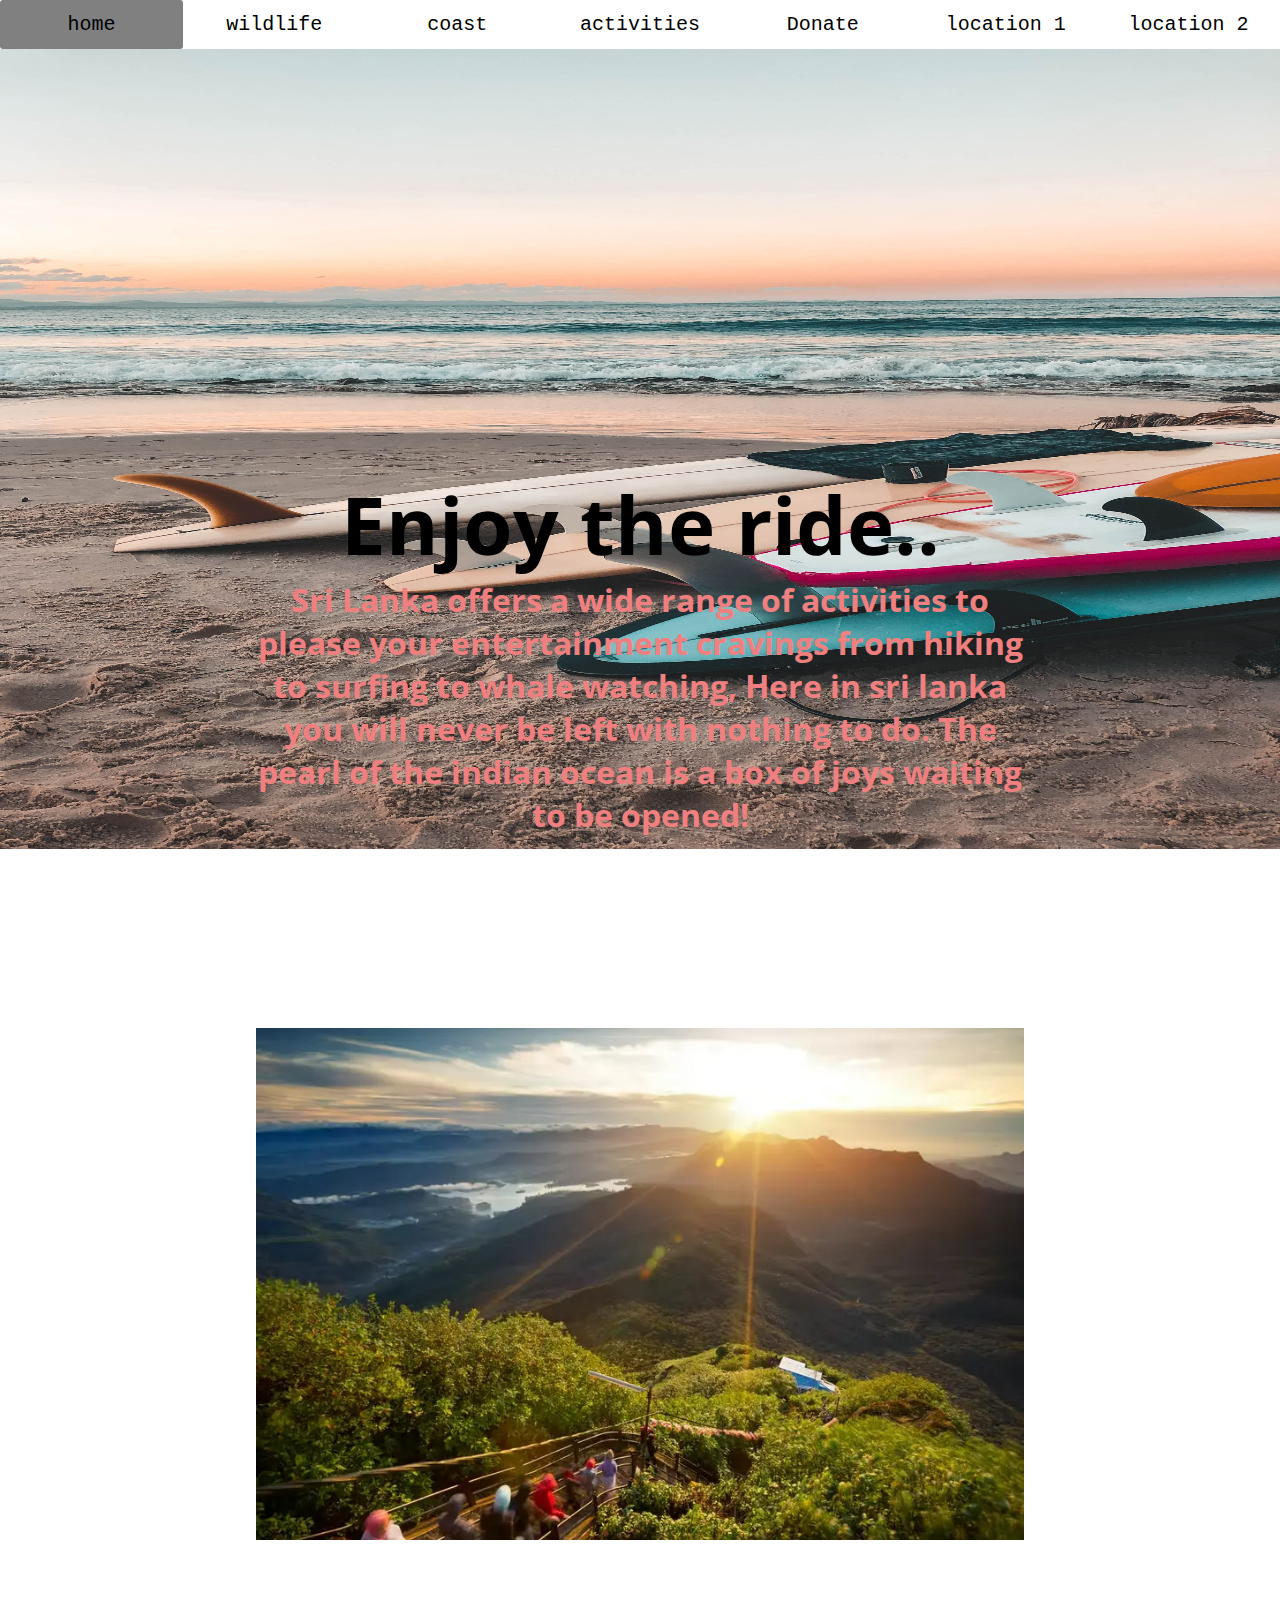
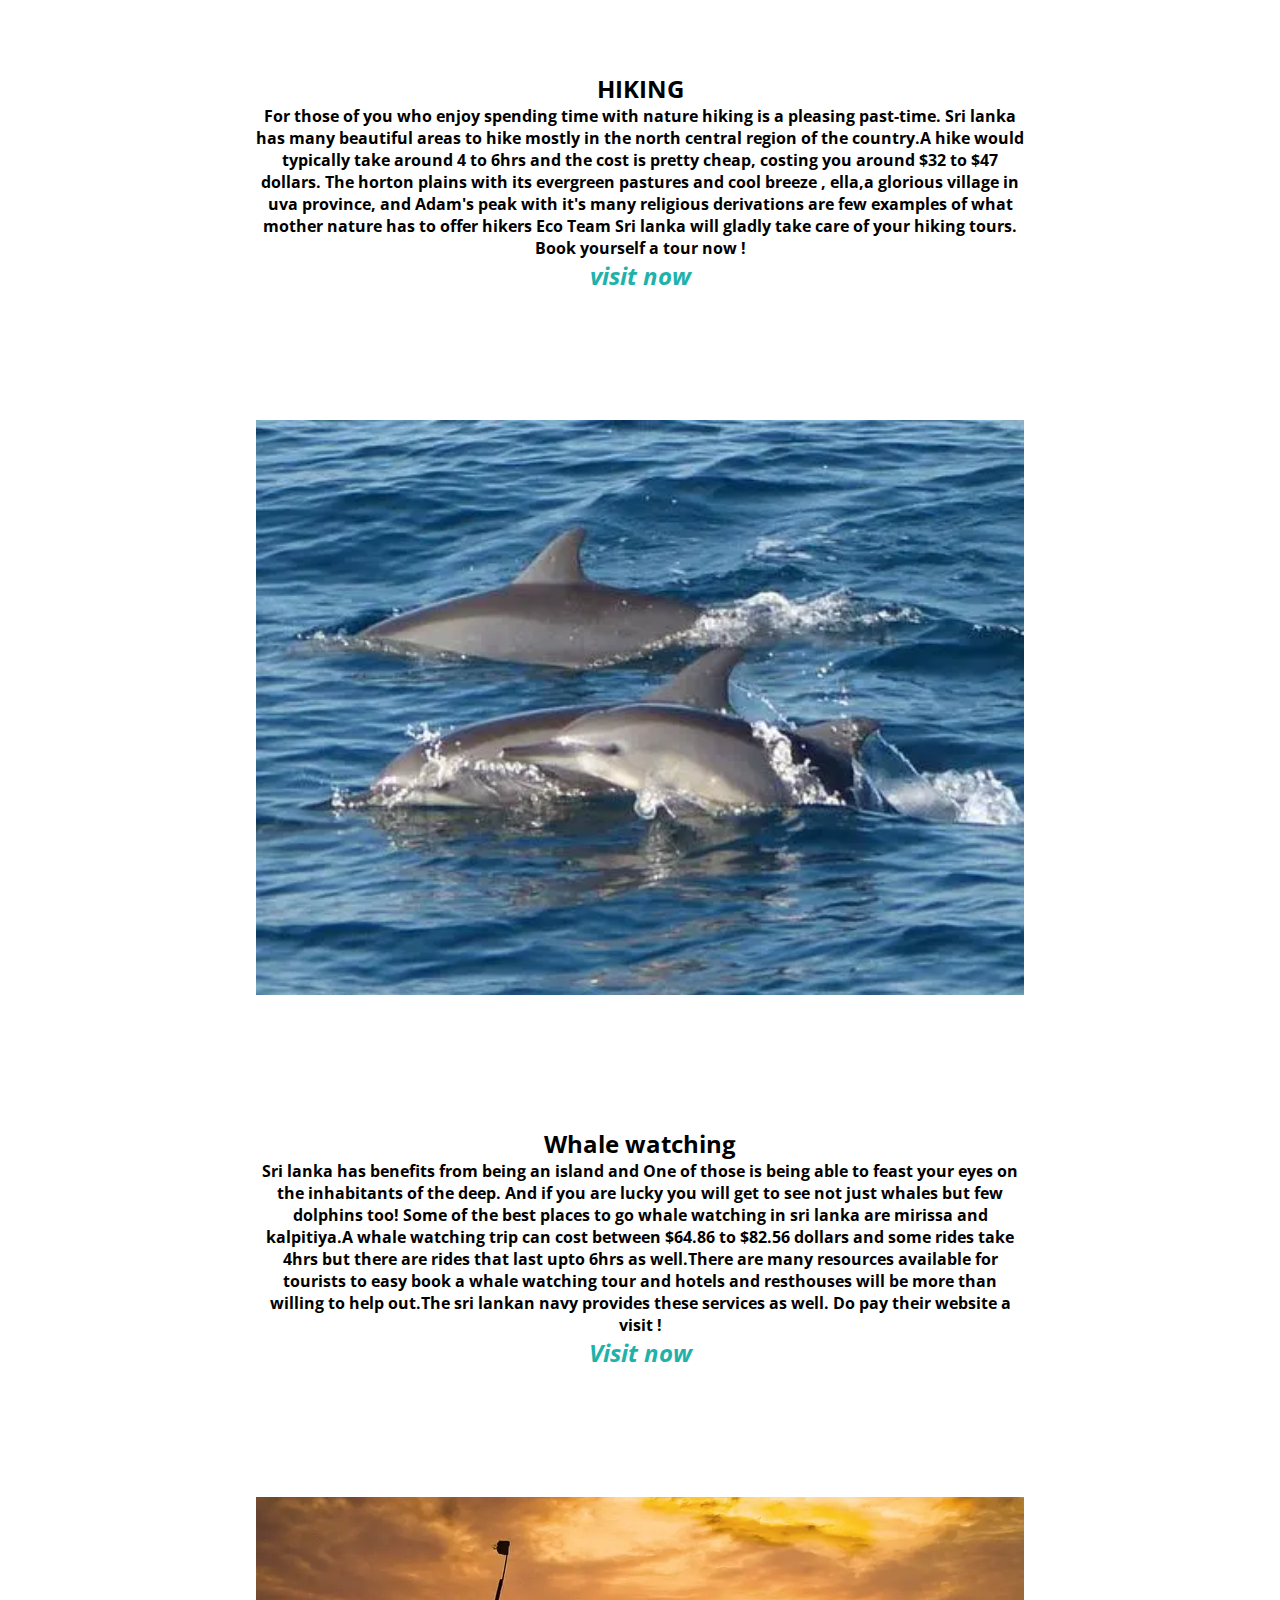
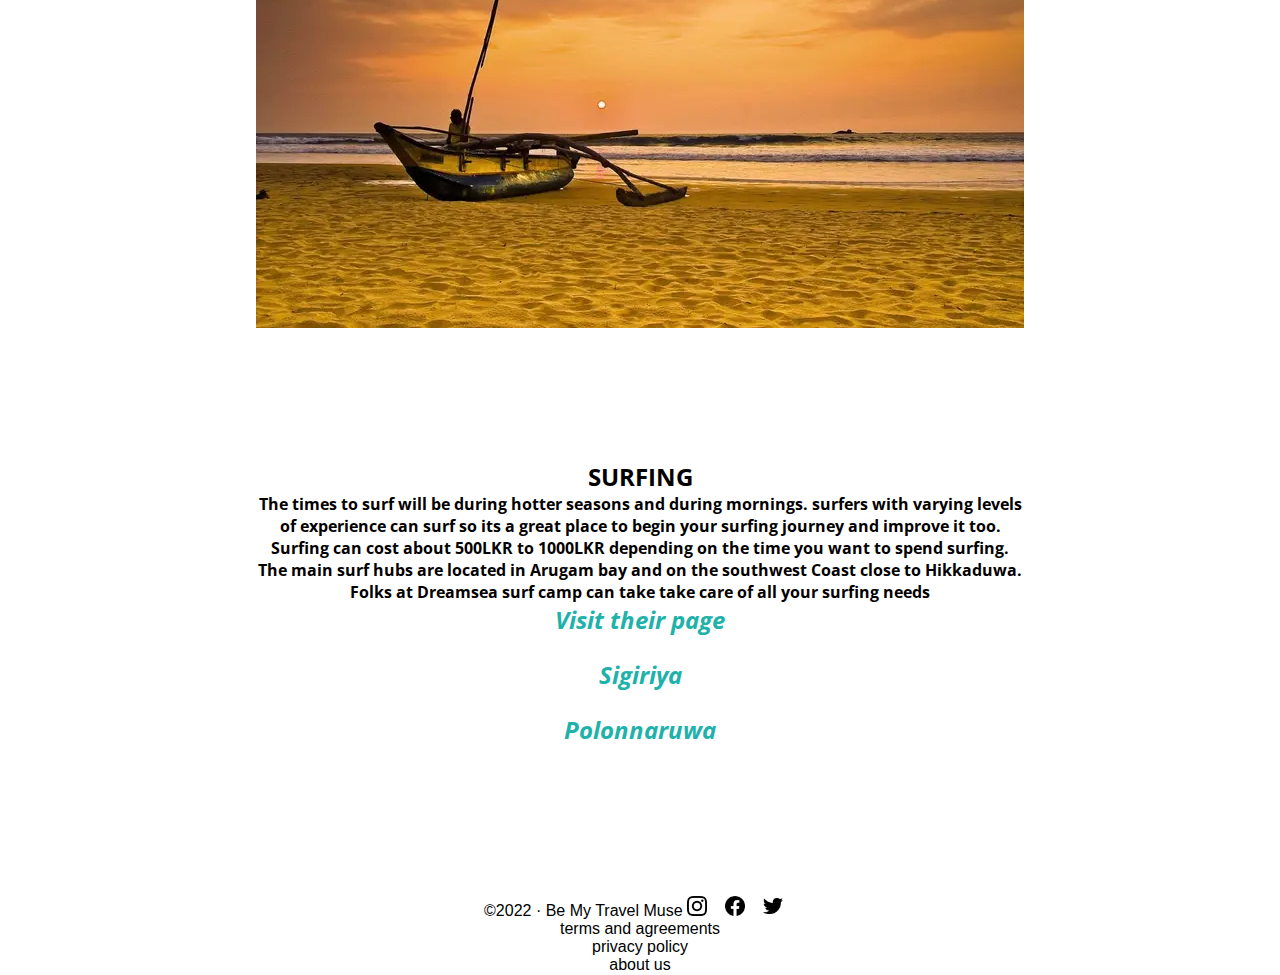
==== act2.html @ 08c6b106 "Add files via upload" ====
<!DOCTYPE html>
<head>
  <meta charset="utf-8">
  <meta name="viewport"  initial-scale=1">
  <meta name="description" content="website about sri lanka">
  
  
  <link rel="stylesheet" href="whole.css">
  <link rel="stylesheet" href="nav.css">
  <link rel="stylesheet" href="hee.css">
  <link rel="stylesheet" href="activities.css">

  <link rel="apple-touch-icon" sizes="180x180" href="images/apple-touch-icon.png">
  <link rel="icon" type="image/png" sizes="32x32" href="images/favicon-32x32.png">
  <link rel="icon" type="image/png" sizes="16x16" href="images/favicon-16x16.png">
  <link rel="manifest" href="images/site.webmanifest">
  <link rel="shortcut icon" href="images/favicon.ico">
  <meta name="msapplication-TileColor" content="#da532c">
  <meta name="msapplication-config" content="images/browserconfig.xml">
  <meta name="theme-color" content="#ffffff">
  <link rel="preconnect" href="https://fonts.googleapis.com">
<link rel="preconnect" href="https://fonts.gstatic.com" crossorigin>
<link href="https://fonts.googleapis.com/css2?family=Open+Sans:wght@300&display=swap" rel="stylesheet">

</head>


<div class="navbar">
    <ul>
      
        <li class="homebutton"><a href="index.html">home</a></li>
        <li><a href="wp.html">wildlife</a></li>
        <li><a href="beaches1.html">coast</a></li>
        <li><a href="act2.html">activities</a></li>
        <li><a href="donate.html">Donate</a></li>
        <li><a href="h1.html">location 1</a></li>
        <li><a href="heritagelocation2.html">location 2</a></li>
    </ul>
  </div>

  <header>
    <div class="banner">
      <img src="images/acthead.webp">
      <div class="text">
        <h1>Enjoy the ride..</h1>
        <!--<a href="h1.html" class="RED">sigiriya</a><br><br><br>
        <a href="heritagelocation2.html" class="RED">Polonnaruwa</a><br><br>-->
      
      </div>

    </div>
  </header>


<body>
    <main>
     <div id="gridcontainer14">

    <div id="II1">
        <p>Sri Lanka offers a wide range of activities
            to please your entertainment cravings from hiking to surfing to whale watching,
            Here in sri lanka you will never be left with nothing to do. 
            The pearl of the indian ocean is a box of joys waiting to be opened!</p>
    </div>

    <div id="II2">
    <img src="images/hiking.webp">
    </div>


    <div id="II3">
        <p><h2>HIKING</h2>
            For those of you who enjoy 
             spending time with nature hiking is a pleasing past-time. 
             Sri lanka has many beautiful areas to hike mostly in the north central
               region of the country.A hike would typically take around 4 to 6hrs and the cost is pretty cheap,
               costing you around $32 to $47 dollars. The horton plains with its evergreen pastures and
               cool breeze , ella,a glorious village in uva province, and Adam's peak with it's 
             many religious derivations are few examples of what mother nature has to offer hikers
             Eco Team Sri lanka will gladly take care of your hiking tours. Book yourself a tour now !</p>
             <a class="RED" href="https://www.ecoteam.lk/experiences/land-based-activities-sri-lanka/trekking-and-hiking-sri-lanka.html">visit now</a>
     </div>

    <div id="II8">
        <img src="images/whalewatching.webp">
    </div>





     <div id="II5">
        <h2>Whale watching</h2></header>
        <p>Sri lanka has benefits from being an island and One
          of those is being able to feast your eyes on the inhabitants 
          of the deep. And if you are lucky you will get to see not just whales but few dolphins too!
          Some of the best places to go whale watching in sri lanka are mirissa and kalpitiya.A whale watching trip can cost between $64.86 to  $82.56 dollars and some rides take 4hrs but there are 
          rides that last upto 6hrs as well.There are many resources 
          available for tourists to easy book a whale watching tour and hotels and resthouses will be more than willing 
          to help out.The sri lankan navy provides these services as well. Do pay their website a visit !</p>
          <a class="RED" href="https://whalewatching.navy.lk/">Visit now</a>

     </div>

     <div id="II7">
        <img src="images/bentota.webp">
     </div>

    
    <div id="II9">
        <h2>SURFING</h2>
       <p>The times to surf will be during hotter seasons and during mornings.
        surfers with varying levels of experience can surf so its a great place to
        begin your surfing journey and improve it too. Surfing can cost about 500LKR to 1000LKR 
        depending on the time you want to spend surfing.
        The main surf hubs are located in Arugam bay and on the southwest Coast close to Hikkaduwa.
        Folks at Dreamsea surf camp can take take care of all your surfing needs</p>
        <a class="RED" href="https://dreamseasurfcamp.com/srilanka/booking/">Visit their page </a><br><br>
        <a href="h1.html" class="RED">Sigiriya</a><br><br>
        <a href="heritagelocation2.html" class="RED">Polonnaruwa</a><br><br>
     </div>

    
     
</div>
</main>
</body>

<footer>
    &copy;2022 · Be My Travel Muse
    <a href="#"><img src="images/instagram.webp"></a>&nbsp;&nbsp;&nbsp;
  <a href="#"><img src="images/facebook.webp"></a>&nbsp;&nbsp;&nbsp;
  <a href="#"><img src="images/twitter.webp"></a>&nbsp;&nbsp;&nbsp;
  <ul>
 <a href="#">terms and agreements</a><br>
 <a href="#">privacy policy</a><br>
 <a href="#">about us</a><br>
  </ul>
</footer>
---- whole.css ----
*{
    
     padding: 0;
     margin: 0;
 }
 
    
  
 
 
 
 
 
 /*#introduction{
     text-align: center;
     font-style: italic;
     font-size:large ;
     font-family: Georgia, 'Times New Roman', Times, serif;
     color: darkorange;
 }*/
 
 
 /*.subonehead h1{
     font-size: large;
     font-style: italic;
     font-family:Georgia, 'Times New Roman', Times, serif;
     color:darkslateblue;
     text-align: center;
 
 }*/
 
 .one {
     font-size: medium;
     text-decoration:solid;
     font-style: italic;
     text-align: left;
     font-family: Georgia, 'Times New Roman', Times, serif;
     
 
     
 }
 
 body{
     margin: 0;
     padding: 0;
 }
 
 
 #imageone{
     float: left;
     padding: 10px;
     margin-top: 0;
     width: 500px;
 }
 
 .two h1 {
     font-size: large;
     color: cadetblue;
     text-align: center;
 }
     
 .two{
 
     text-align: center;
     font-size: medium;
     font-style: italic;
     color:black;
     font-family:Georgia, 'Times New Roman', Times, serif;
 }
 
 /*#forest1{
 
     font-size: medium;
     font-family: Georgia, 'Times New Roman', Times, serif;
     text-align: center;
     background-color:white;
 
 }
 
 #forest1{
     flex-direction: column;
     flex-wrap: wrap;
     display: flex;
     box-sizing: content-box;
     width: 500px;
     color:orchid;
     text-align: center;
     font-size: large;
    
    
    
 }*/
 
 
 
 .images1 img{
     width: 400px;
     height: 400px;
     padding: 0;
     position: absolute;
     top: 300px;
     left: 0;
 }
 
 
    
 
 
 
 /*div .forest1 {
     position: absolute;
     left: 800px;
     right: 300px;
     top: 320px;
     bottom: 1000px;
 
 
 
 }*/
 
 
 .images1 img{
 
     position:absolute ;
     top: 300px;
     left: 100px;
     box-shadow: 10px 10px grey;
    
 }
 
 
 
 
 /*#forest2{
    
 flex-direction: column;
 flex-wrap: wrap;
 display: flex;
 box-sizing: content-box;
 width: 500px;
 color:black;
 text-align: center;*/
 
 
 
 /*#forest2{
 
     position:absolute;
     top: 1000px;
     left: 100px;
      font-size:large ;
     font-family: Georgia, 'Times New Roman', Times, serif;
 }
 */
 /*#newhead1{
 
     color: black;
     text-decoration:wavy;
     text-decoration: underline;
     font-size:larger;
     font-family: 'Segoe UI', Tahoma, Geneva, Verdana, sans-serif;
 }
 
 */
     
 
 
 /*.head1{
 
     left: 700px;
     font-size: larger;
     font-family: 'Segoe UI', Tahoma, Geneva, Verdana, sans-serif;
     text-decoration: underline;
     text-align: center;
 }*/
 
 /*#newhead1{
 
     position:absolute;
     left: 1000px;
     top: 300px;
 
 }
 
 #forest1 iframe{
   position:absolute;
   top: 100px;
   left: 100px;
 }
 */
 
 
 
 
 
 
 
 
 
 
 /*grid in purchases page
 .gridcontainer{
     width: 600px;
     display: grid;
     grid-template-columns: 400px 400px;
     grid-template-rows:300px 300px;
     row-gap: 10px;
     column-gap: 10px;
     justify-content: center;
     color: black;
     
     
    
     
 }
 
  #first img{
     justify-content: center;    
     position: absolute;
     left: 30px;
 }
 
 #third img{
     justify-content: center;    
     position: absolute;
     left: 30px;  
     width: 250px; 
     height: 220px;
 }
 
 #second img{
    height: 220px;
    width: 250px;
 }
 
 #fourth img{
     height: 220px;
     width: 250px;
 }
 grid*/
 
 
 
 
     
 
 
 
 
 
 /*udawalawa{
     position:absolute;
     top: 1300px;
     left: 800px ;
     font-size: large;
     font-family: Georgia, 'Times New Roman', Times, serif;
     text-align: center;
 }
 
 #udawalawa{
     flex-direction: column;
     flex-wrap: wrap;
     display: flex;
     box-sizing: content-box;
     width: 500px;
     color:orchid;
     text-align: center;
     font-size: large;
 }
 
 #udahead{
     text-decoration: underline;
 }
 
 #udawalawaimg {
     position: absolute;
     top: 1300px;
     left: 100px;
     width: 400px;
     height: 400px;
     box-shadow: 10px 10px grey;
 }
 */
 /*issues with footer*/
 
    
 
 
 
 table #cell{
     background-color: lightgray;
 
 }
 
 /*purchases page css*/
 
 
 /*purchases page css*/
 
 /*purchases page css*/
 /*.gridcontainer{
     position: absolute;
     top: 200px;
 }
 */
 
 /*purchases page css*/
 
 /*
 #form{
     position: absolute;
     background-color: grey;
     top: 500px;
     left: 700px;
     width: 600px;
 }*/
 
 
 
 
 .container{
     flex-direction: row;
     display: flex;
     justify-content: space-around;
 }
    
 
 
 
 
 :root{
    --background-color: whitesmoke;
 
 }
 
 
 
 
 
 
 
 
 
 
 
 
 
 
 
 
 /*main{
     background-color: white;
     min-width: min-content;
 }
 */
 
 
 
 
 /*#beachhead1 {
     font-size: 30px;
     text-align: center;
     color: darkcyan;
     font-family: Georgia, 'Times New Roman', Times, serif;
     text-decoration: underline;
     flex-direction: column;
     padding: 10px;
     display: flex;*/
 
 
 
 /*main{
     background-color: whitesmoke;
    
 }*
 
 
 #flexcontainer{
     
     flex-flow:column wrap ;
     justify-content: space-between;
     display: flex;
     
     text-align: justify;
      
     
 }
 
 
 
 
 #flexcontainer .Box{
     width: 800px;
     box-sizing: border-box;
     background-color: darksalmon;
     box-shadow: 20px 20px 20px grey;
     display: grid;
     margin: 10px;
     align-items: center;
     
     
   
 }
 
 .square{
     background-color: black;
     color: antiquewhite;
     width: 30px;
 }
 
 +
 
 
 
 
 h3{
     text-decoration: underline;
     font-size: larger;
     font-family: Georgia, 'Times New Roman', Times, serif;
     text-align: center;
 }
 
 
 
 /*@media only screen  and (max-width:600px){
     body{color: darkslateblue;}
 
     h1{
         color: brown;
     }
     
    
 }
 
 */
    
 .Box p{
     color:black;
 }
 
 .button {
     background-color:lemonchiffon;
     display: block;
     padding: 10px;
     color:black;
     text-decoration: none;
     border-radius: 10px;
     width: 50%;
     margin-top: 2%;
     margin-left: 3%;
 
     
 }
 
 body{
     background-color:white;
 }
 
 
 
 .fig{
     box-shadow: 10px 10px grey;
     display: block;
     margin-left: auto;
     margin-right: auto;
     height: 300px;
     width: 700px;
    
 
 }
 
 
 #form{
     background-color: beige;
     color: black;
 }
 
 .gridcontainer{
     
     grid-template-columns:repeat(2,250px);
     grid-template-rows:repeat(2,250px);
     display: grid;
     width: 100%
 
 
 }
 
 
 .gridimage {
     width: 100%;
     height: 100%;
 }
 
 
 
 main{
     justify-items: center;
     
 }
 .heroimage {
     background-image: url(images/udawalwa.jpg);
     height: 45%;
     background-position: center;
     background-repeat: no-repeat;
     background-size: cover;
     position:absolute;
     top: 0%;
     
     
 }
 
 #foot{
     background-color:lightgrey;
 }
 

 
 #form{
     border-radius: 25px;
     padding:2em;
 }
 
 
 #flexcontainer2{
     background-color: white;
     flex-direction: column;
     flex-wrap: wrap;
     display: flex;
     align-items: center;
     
 }
 
 #topimage{
     width: 100%;
     height: 200px;
 }
 
 /*grid in wildlife*/
 #gridcontainer2{
     grid-template-columns:(70% , 30%);
     grid-template-rows:(1fr,1fr,1fr);
     display:grid;
 
     width: 100%;
 }
 
 
 
 
 
 .G{
     width: 100%;
 }
 
 
 #gridcontainer2 div:nth-child(odd){
     background-color:pink;}
 
 
 .title{
     color: black;
     font-family: monospace;
     font-size: 80px;
     text-align: center;
 }    
 
 
 #gridcontainer5{
     grid-template-columns: 50% 50%;
     grid-template-rows: 30% 30% 30% 10%;
     grid-template-areas:"content1  content2"
                         "content3  content4"
                         "content5   content6"
                         "footer      footer"
                         ;
     display: grid;
    
 }
 
 #gridcontainer5 p{
     font-family:monospace;
     font-size: large;
     color: black;
     text-orientation: upright;
     text-align: justify;
    
 }
 
 
 #content1{
     grid-area: content1;
     display: grid;
     background-color: coral;
 }
 
 #content2{
     grid-area: content2;
     display: grid;
     background-color: white;
 
 }
 
 #content3{
     grid-area: content3;
     display: grid;
     background-color: darkorchid;
 
 }
 
 #content4{
     grid-area: content4;
     display: grid;
     background-color:white;
 
 }
 #content5{
     grid-area: content5;
     display: grid;
     background-color: indianred;
 
 }
 
 #content6{
     grid-area: content6;
     display: grid;
     background-color: white;
 
 }
 
 
 
 
 .coast img{
     height: 100%;
     
     position: static;
    
    
 }
 @media only screen and (max-width:450px){
     #gridcontainer5{
     grid-template-columns:100%;
     grid-template-rows: 2fr 2fr 2fr 2fr 2fr 2fr 1fr;
     grid-template-areas: 
     "content1"
     "content2"
     "content3"
     "content4"
     "content5"
     "content6"
     "footer"
     ;
 }
 
 
 
    
     
 }
     
 
 #flexcontainer4{
     flex-direction:row;
     flex-wrap:wrap;
     justify-content: space-evenly;
     display: flex;
 
 }
 
 .gallery{
     grid-template-columns:repeat(3,1fr);
     padding: 10px;
     grid-auto-rows:400px;
     display: grid;
     
    
     
 }
 
 .gallery p{
     grid-template-columns: (3,1fr);
     grid-template-rows: 1;
     padding: 10px;
     display: grid;
     text-align:center;
     color: black;
     grid-auto-flow:row;
     object-fit: contain;
     
 }
 
 .gallery {
 
     font-family: Verdana, Geneva, Tahoma, sans-serif;
 }
 
 .gallery h2{
     text-align: center;
 }
 
 
 .gallery section:nth-of-type(odd){
     background-color: #b8a9c9;
    
 }
 
 
 @media only screen and (max-width: 1200px){
     .gallery{
         grid-template-columns:100%;
         grid-template-rows:repeat(6 ,1fr);
         display: grid;
         grid-template-areas: "content1 content1"
                               "content2 content2"
                                "content3 content3"
                                "content4   content4"
                                "content5 content5"
                                "content6 content6";
 
 
         
     }
 
   
     
 #AA{
     grid-area: content1;
     display: grid;
     
 }
 
 
 #BB{
     grid-area: content3;
     display: grid;
   
 }
 
 #CC{
     grid-area: content5;
     display: grid;
 }
 
 #DD{
     grid-area: content2;
     display: grid;
     font-family: monospace;
     padding: 10%;
     font-size: x-large;
    
 }
 
 #EE{
     grid-area: content4;
     display: grid;
     font-family: monospace;
     padding: 10%;
     font-size: x-large;
    
 }
 #FF{
     grid-area: content6;
     display: grid;
     font-family: monospace;
     padding: 10%;
     font-size: x-large;
    
 }
 
 }
 
 
 
 
 
 
 
 
 
 
 
 .gallery img{
     width: 100%;
     height: 100%;
     object-fit: cover;
 }
 
 #IF1{
     width: 100%;
     height: 200px;
 }
 
 
 
 #gallery2{
     grid-template-columns:repeat(3,1fr);
     padding: 10px;
     grid-auto-rows:300px;
     display: grid;
 }
 
 
 #purchase{
     grid-template-columns:repeat(3,1fr);
     padding: 10px;
     grid-auto-rows:100px;
     display: grid;
     text-align: center;
 
 }
 
 #purchase a{
     text-align: center;
     text-decoration: none;
     font-family: monospace;
     font-size: x-large;
     color: black;
    
 
 }
 
 @media only screen and(min-width) {
     #gallery2{
         grid-template-columns:repeat(3,1fr);
         padding: 10px;
         grid-auto-rows:300px;
         display: grid;
     }
 }
 
 
 
 
 
 
 
 #gallery2 img{
     width: 100%;
     height: 100%;
     object-fit: cover;
 }
 
 .container7{
      grid-template-columns: repeat(3,1fr);
      grid-auto-rows: 450px;
      display: grid;
      text-align:center;
 }
 
 
 
 .container7 div:nth-of-type(odd){
 
     background-color:#b8a9c9;
 }
 
 .seven{
     padding-top: 50%;
     font-size:x-large;
     font-family:monospace;
     text-transform: uppercase;
     
 }
 
 
 .key{
     background-color:none;
     text-decoration: none;
     height: 50px;
     
    
 }
 
 .container7 a{
     font-weight: bold;
     color:black;
 }
 /*#gridcontainer6{
 
     grid-template-columns: 50% 50%;
     grid-template-rows: 2fr 2fr 1fr 2fr 2fr 2fr ;
     grid-template-areas: "content1 content1"
                          "content2 content3"
                          "content2 content3"
                          "content4 content4"
                          "content5  content5"
                          "content6 content6"
                          "content7 content8"
                          "content7 content8"
                          "content9  content9"
                        
                          ;
     display: grid;
     row-gap: 13px;
     column-gap: 13px;
 }
 
 #S1{
   /*  background-color: blanchedalmond;
     grid-area: content1;
        display: grid;
 }
 
 #S2{
     /*background-color: blueviolet;
     grid-area: content2
     display: grid;
 
 }
 
 #S3{
    /* background-color: blue;
     grid-area: content3;
     display: grid;
 }
 
 #S4{
     /*background-color: violet;
     grid-area: content4;
     display: grid;
 }
 
 #S5{
     /*background-color: blueviolet;
     grid-area: content5;
     display: grid;
 }
 
 #S6{
    /* background-color: yellow;
     grid-area: content6;
     display: grid;
 }
 
 #S7{
    /* background-color: lightcoral;
     grid-area: content7;
     display: grid;
 }
 
 #S8{
    /* background-color:coral;
     grid-area: content8;
     display: grid;
 }
 
 #S9{
    /* background-color: aquamarine;
     grid-area: content9;
     display: grid;
 }
 
 .A img{
     
     object-fit:cover ;
 }*/
 
 #II a:hover{
     transform: scale(2,2);
 }
 
 
 
 #flexcontainer2{
 
     display: flex;
     flex-direction: column;
     flex-wrap: nowrap;
     justify-content:space-between;
   
   
 }
 
 #flexcontainer2{
   
     font-family: Georgia, 'Times New Roman', Times, serif;
    
 }
 
 #flexcontainer2 h2{
     text-align: center;
     font-family: 'Courier New', Courier, monospace;
    
 }
 
 #headerimage img{
     width:100%;
 }
 
 
 
 
 
 
 
 .gallery3{
     display: flex;
     flex-direction: column;
     justify-content: space-around;
 }
 
 
 #flexcontainer5{
 
     display: flex;
     flex-direction: column;
     background-color: darkkhaki;
 }
 
 
 #flexcontainer5 h2{
     font-family: Georgia, 'Times New Roman', Times, serif;
     text-align: center;
 }
 
 
 #flexcontainer5 img{
     width: 100%;
 }
 
 
 .gallery3 img{
     width: 100%;
 }
 
 
 @media only screen and (min-width: 1400px){
      .gallery3 {
          display: flex;
          flex-direction: column;
         
      }
 
      .gallery3 img{
        height: 100%;
        width: 100%;
      } 
     
      
 }
 
 #gridcontainer2 p{
     text-align: left;
     font-family:sans-serif;
     font-size:large;
 }
 
 
 .link a{  
     text-decoration: none;
     background-color: aliceblue;
 }
 
 
 #headerimg{
     width: 100%;
    
 }
 
 #gridcontainer2{
     background-color: #b8a9c9;
 }
 
 #gridcontainer2{
     grid-template-columns: 100%;
     grid-template-rows:1fr 1fr 1fr ;
     padding: 20%;
 }
 
 #MM p{
     font-family: 'Trebuchet MS', 'Lucida Sans Unicode', 'Lucida Grande', 'Lucida Sans', Arial, sans-serif;
     text-align:center;
     font-style: italic;
 }
 
 
 h1{
     text-align: center;
 }
---- nav.css ----
*{
    margin: 0;
    padding: 0;
    box-sizing: border-box;
}

.navbar{
     background-color: white;
     text-align: center;
     
}

.navbar ul{
    display: flex;
    list-style-type: none;
    color: black;

}

.navbar ul li{
    width: 20% ;
    padding: 13px;
    margin: 0;

}



.navbar ul a{
    text-decoration: none;
    color: black;
    font-family: monospace;
    font-size: x-large;
}

.navbar ul li:hover{
    background-color: grey;
}

.navbar li:nth-child(1){
    background-image:url(images/homeicon.jpg) ;
    border-radius: 3px;
}

.sub-menu{
    display:none;
}
---- hee.css ----
.text h1{
    font-family: open sans;
    color: white;
    margin-top: -30%;
    text-align: center;
    position: static;
    font-size: xx-large;
}





.text p{
    position:relative;
    color: white;
}





#intro{
 color:black;
 padding-top: 40%;
 font-family: open sans;
 font-weight: bolder;
 width:60%;
 margin-left: 20%;
 text-align: center;
 margin-top: -5%;
 font-size: xx-large;
}


#container11{
    margin-top: 10%;

}

#container11{
    grid-template-columns: 100%;
    display: grid;
}


#OO{
    font-family: open sans;
    text-align: justify;
    font-weight: bold;
    padding: 10%;
}

#OO h1{
    color: darkred;
}

#PP{
    overflow: scroll;
    width: 500px;
    height: 400px;
    margin-left: 10%;
}

#PP::-webkit-scrollbar{
    display: none;
}


#TT{
    overflow: scroll;
    width: 500px;
    height: 400px;
    margin-left:50%;
    margin-top: -31.5%;
}

#TT::-webkit-scrollbar{
    display: none;
}


#QQ{
    font-family: open sans;
    text-align: justify;
    font-weight: bold;
    padding: 10%;
}



#SS{
    overflow: scroll;
    width: 500px;
    height: 300px;
    margin-left:30%;
    overflow: scroll;
    margin-bottom: 10%;
}
    
#SS::-webkit-scrollbar{
        display: none;
    }
    

 #RR{
    font-family: open sans;
    text-align: justify;
    font-weight: bold;
    padding: 10%;
 }   


 footer img{
    width: 20px;
    
}

footer{
    background-color:white;
    text-align: center;
    font-family: 'Lucida Sans', 'Lucida Sans Regular', 'Lucida Grande', 'Lucida Sans Unicode', Geneva, Verdana, sans-serif;
}

footer a {
    color: black;
    font-family: 'Lucida Sans', 'Lucida Sans Regular', 'Lucida Grande', 'Lucida Sans Unicode', Geneva, Verdana, sans-serif;
    text-decoration: none;
    
}



#headerimg{
    height: 700px;
}































/*#gridcontainer11{
    grid-template-columns: 1fr 1fr;
    grid-template-rows: 0.05fr 1fr 1fr 1fr;
    grid-template-areas:  "content7 content7"
                          "content1 content2"
                          "content3 content4"
                          "content5  content6" ;
    display: grid;   
    margin-top: 20%;                 

}

#gridcontainer11 h1{
   margin-top: 10%;
}

#intro{
    grid-area: content7;
    display: grid;
    text-align: center;
    padding-top: 10;
}


#OO{
    grid-area: content1;
    display: grid;
    background-color:white;
    border: 2px solid black;
    padding: -5%;
    width: 100%;
    border-right: none;
    border-top-left-radius: 10%;
    border-bottom: none;
    border-left: none;
    

}

#OO p{
    padding: 10%;
    font-family:serif;
    font-size: large;
    
    

  
}

#OO h1,#QQ h1,#RR h1{
    color: #05386b;
    font-size: xx-large;
    font-style: italic;
    padding-top: 5%;

}


#PP img {
    width: 100%;
    height: 100%;
    padding: 10%;
    background-color: white;
    border-left: none;
    border-bottom: none;
    border-right: none;

    
}

#PP{
    grid-area: content2;
    display: grid;
    height: 800px;
    overflow: scroll;
    border-top-right-radius: 10%;
    border: 2px solid black;
    border-left: none;
    border-bottom: none;
}

#PP::-webkit-scrollbar{
    display: none;
}




#QQ{
    grid-area: content3;
    display: grid;
    background-color:white;
}

#QQ p{
  
    font-family:open sans;
    font-size: large;
    padding: 10%;
    font-family:serif;
    font-size: large;
    
   }

#RR{

    display: grid;
    grid-area: content5;
    margin-top: -20%;
   

}

#RR p{
    padding: 10%;
    font-family: open sans;
    font-size: large;
}

#RR h1{
    margin-bottom: -40%;
}



#TT{
    grid-area: content4;
    display: grid;
    height: 500px;
    overflow: scroll;
    margin-top: 10%;
}

#TT::-webkit-scrollbar{
    display: none;
}






#TT img{
    width: 100%;
    display: grid;
    height: 100%;
    padding: 10%;
}

#SS{
   grid-area: content6;
   display: grid;
   height: 500px;
   overflow: scroll;
   margin-top: 5%;

}

#SS::-webkit-scrollbar{
    display: none;
}



#SS img{
    width: 100%;
    display: grid;
    height: 100%;
    padding: 10%;
    
}

#intro p{
    font-family: monospace;
    font-size: x-large;
    text-align: center;
    font-style: italic;
}




footer img{
    width: 20px;
    
}

footer{
    background-color:white;
    text-align: center;
    font-family:open sans;
}

footer a {
    color: black;
    font-family:open sans;
    text-decoration: none;
    

}






.text{
   
    margin-top: -40%;
    text-align: center;
    color: white;
      
}

#intro p{
    color: white;
    text-align: justify;
}

.banner img{
    height: 100%;
}




    
    
    
@media only screen and (max-width:500px){
#gridcontainer11{
    display: grid;
    grid-template-columns: 1fr;
    grid-template-areas: "content1"
                         "content2"
                         "content3"
                         "content4"
                         "content5"
                         "content6";

    grid-template-rows: repeat(6,1fr);
    row-gap: 5%;
   
    #OO{
        grid-area: content1;
        display:grid;
        margin:0%;
        border-radius:0%;
    }

    #OO{
        margin: 0%;
        padding-left: 0%;
    }

    #PP{
        grid-area: content2;
        display: grid;
    }

    #QQ{
        grid-area: content3;
        display: grid;
    }

    #TT{
        grid-area: content4;
        display: grid;
    }

    #RR{
        grid-area: content5;
        display: grid;
    }

    #SS{
        grid-area: content6;
        display: grid;
    }
}




}

*/
---- activities.css ----
.banner img{
    width: 100%;
    height: 800px;
    
}

.banner a img{
    width: 50px;
    height: 50px;
    margin-left: 29%;
}

.text h1{
    font-family: open sans;
    color:black;
    margin-top: -30%;
    text-align: center;
    position: static;
    font-size: 80px;
}




#gridcontainer14{
    display: grid;
    grid-template-columns: 100%;
    margin-top: -40%;
}

#II1{
    color:lightcoral;
    padding-top: 40%;
    font-family: open sans;
    font-weight: bolder;
    width:60%;
    margin-left: 20%;
    text-align: center;
    font-size: xx-large;
}

#II2 img{
    width: 100%;
    padding: 20%;
    margin-top: -5%;

}

#II3{
    color:black;
    margin-top: -10%;
    font-family: open sans;
    font-weight: bolder;
    width:60%;
    margin-left: 20%;
    text-align: center;
}

#II8 img{
    width: 100%;
    padding: 20%;
    margin-top: -10%;
}

#II5{
    color:black;
    margin-top: -10%;
    font-family: open sans;
    font-weight: bolder;
    width:60%;
    margin-left: 20%;
    text-align: center;
}

#II7 img{
    width: 100%;
    padding: 20%;
    margin-top: -10%;
}

#II9{
    color:black;
    margin-top: -10%;
    font-family: open sans;
    font-weight: bolder;
    width:60%;
    margin-left: 20%;
    text-align: center;
    margin-bottom: 10%;
}

footer img{
    width: 20px;
    
}

footer{
    background-color:white;
    text-align: center;
    font-family: 'Lucida Sans', 'Lucida Sans Regular', 'Lucida Grande', 'Lucida Sans Unicode', Geneva, Verdana, sans-serif;
}

footer a {
    color: black;
    font-family: 'Lucida Sans', 'Lucida Sans Regular', 'Lucida Grande', 'Lucida Sans Unicode', Geneva, Verdana, sans-serif;
    text-decoration: none;
    
}



.RED{
    text-decoration: none;
    font-style: italic;
    font-size: x-large;
    color: lightseagreen;
}
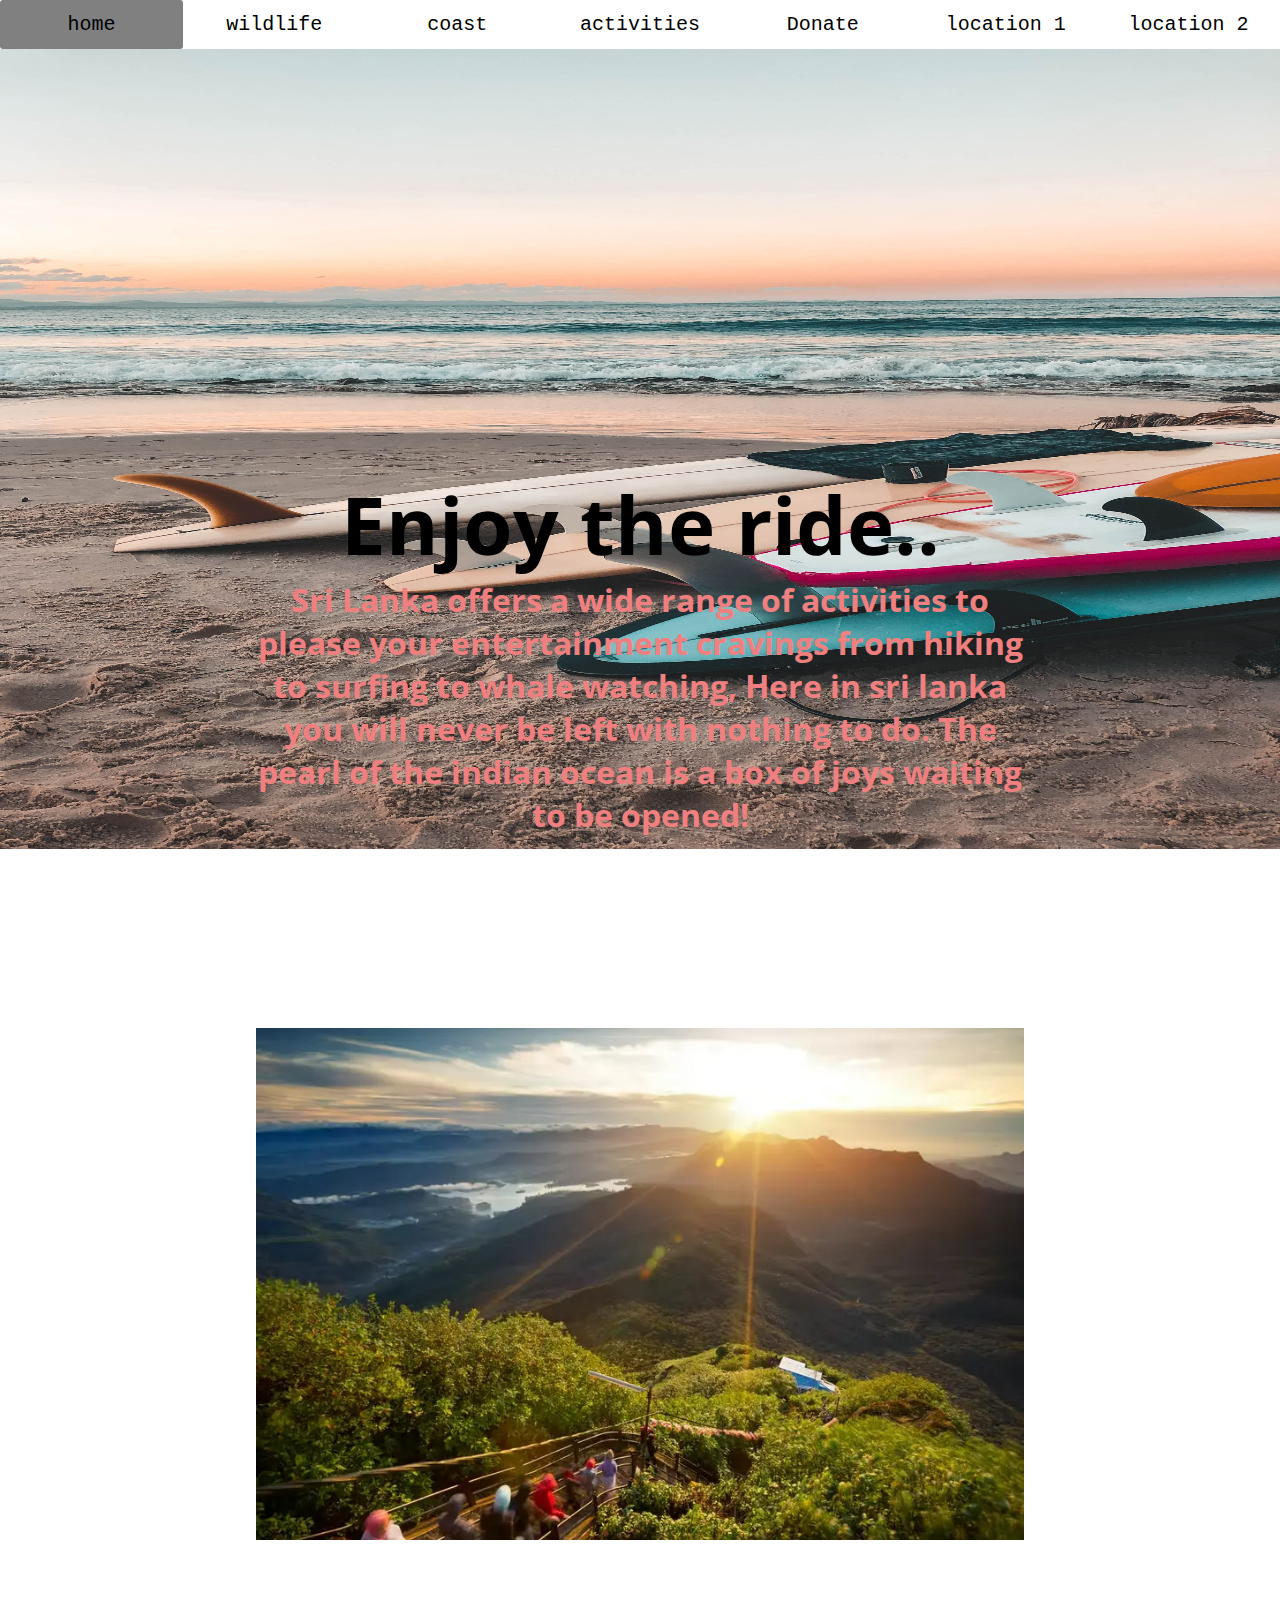
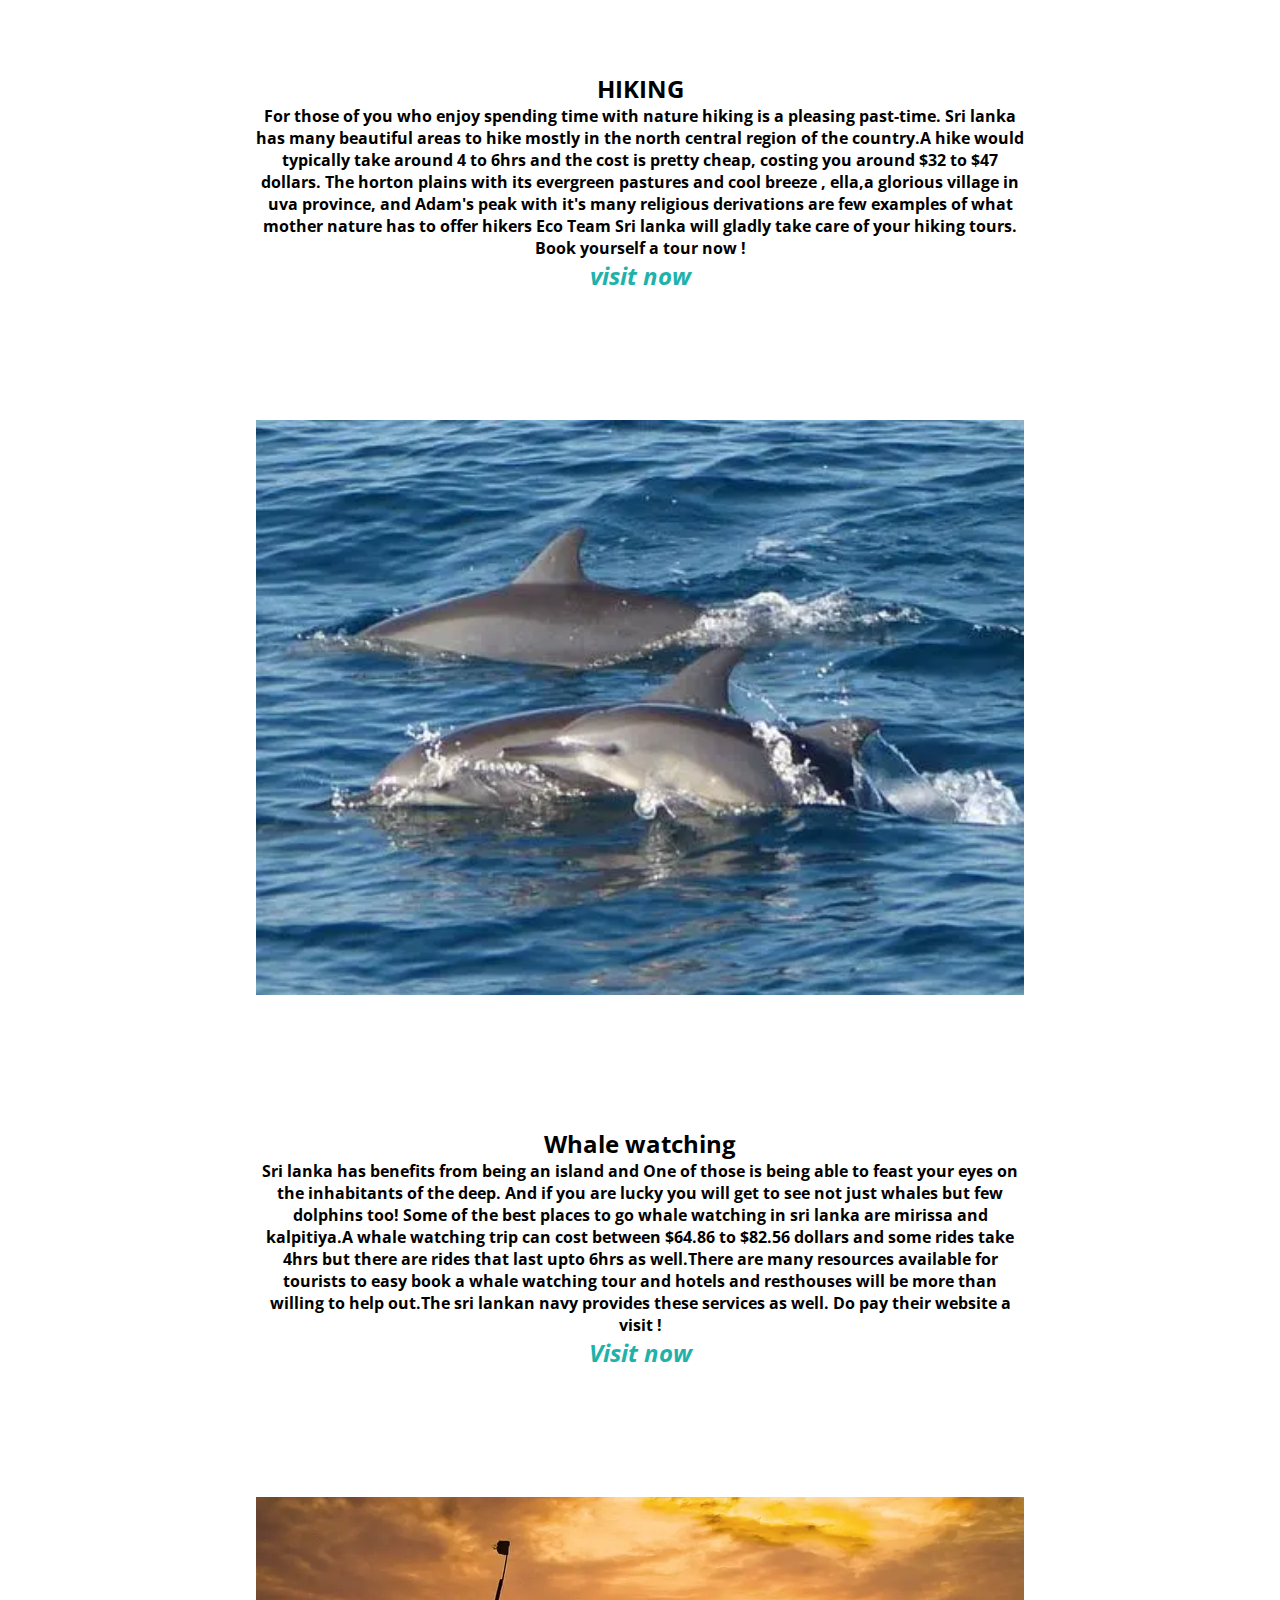
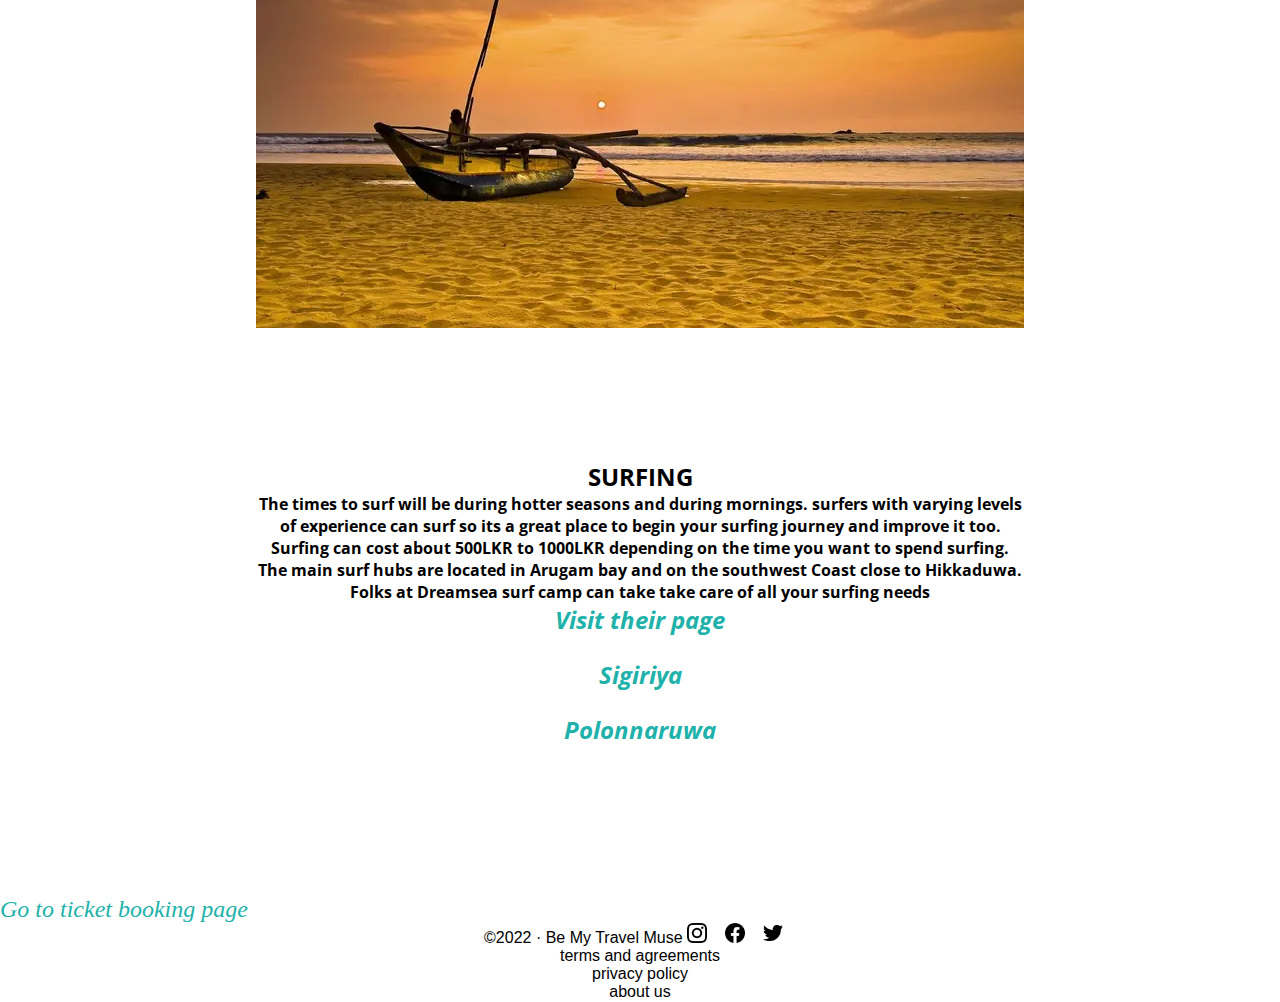
==== commit 01f05510: "Add files via upload" ====
--- a/act2.html
+++ b/act2.html
@@ -123,6 +123,11 @@
     
      
 </div>
+
+<a href="ticket.html" class="RED">Go to ticket booking page</a>
+
+
+
 </main>
 </body>
 
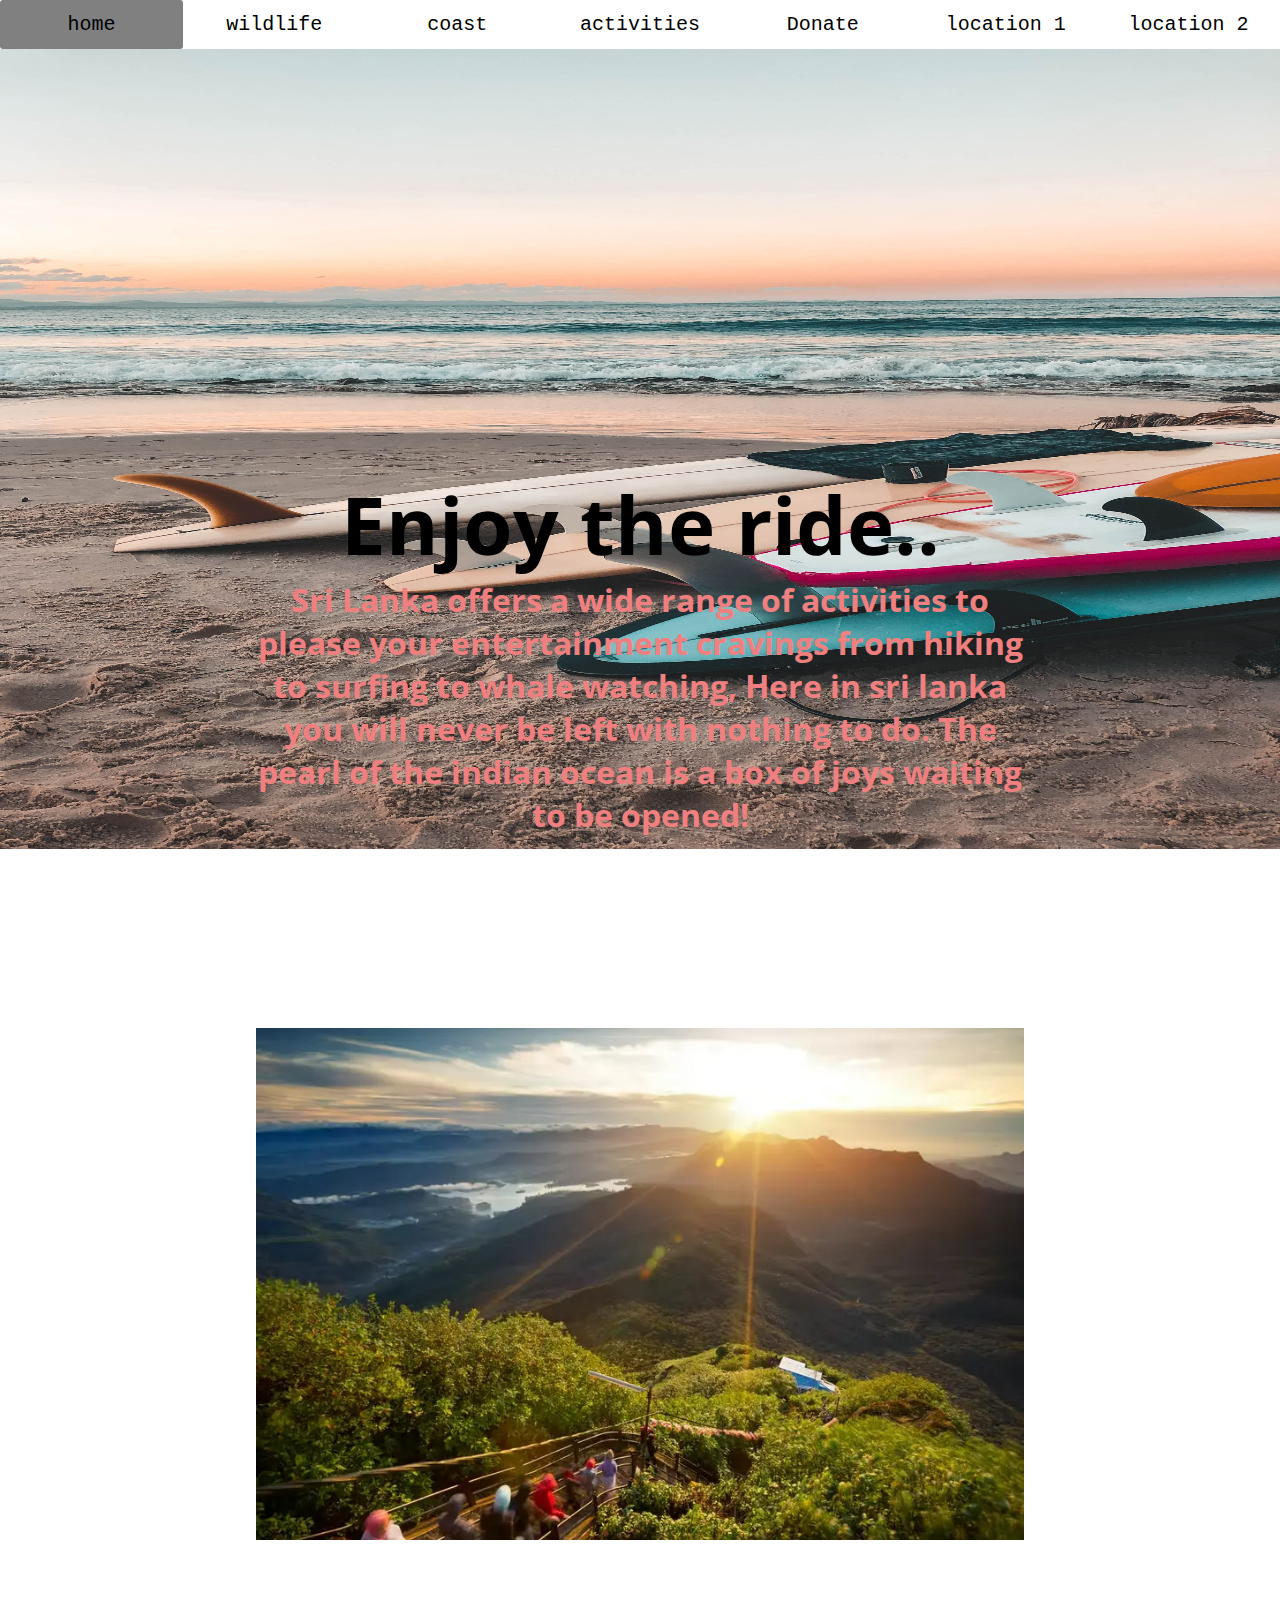
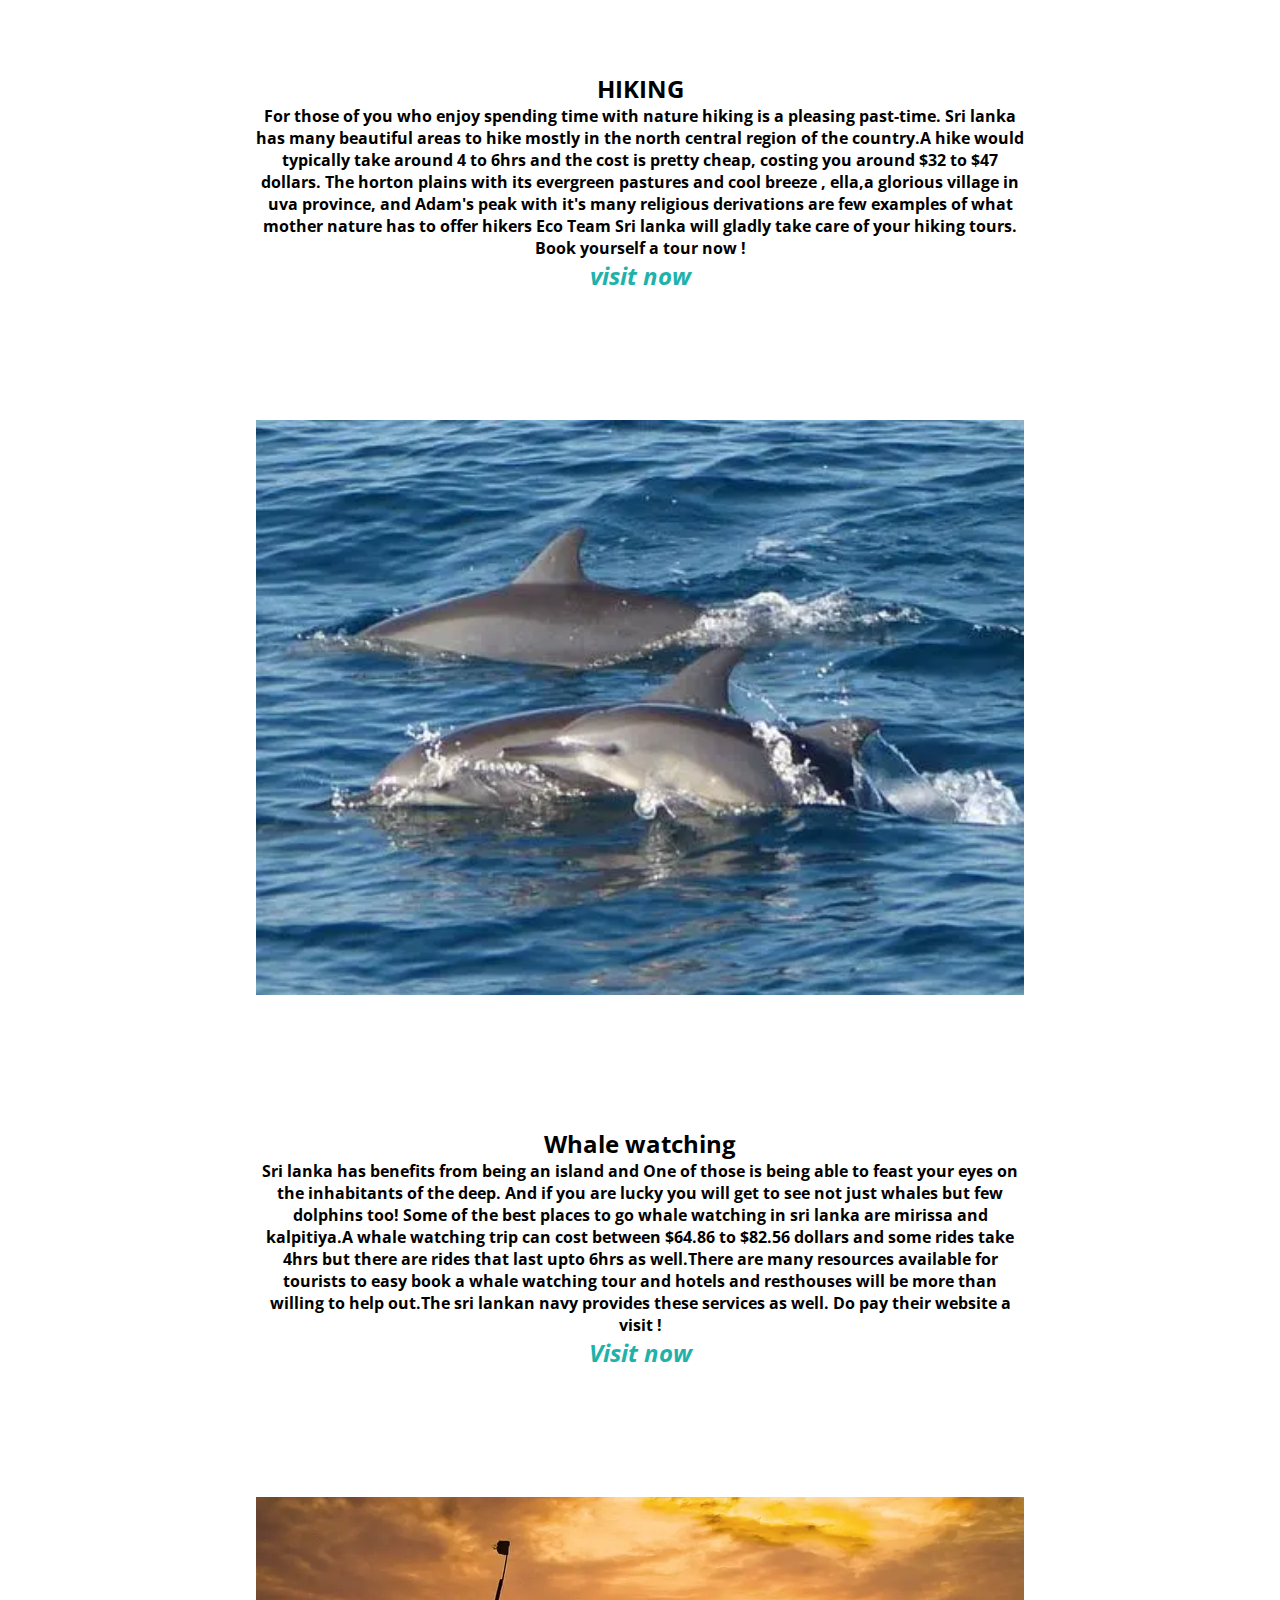
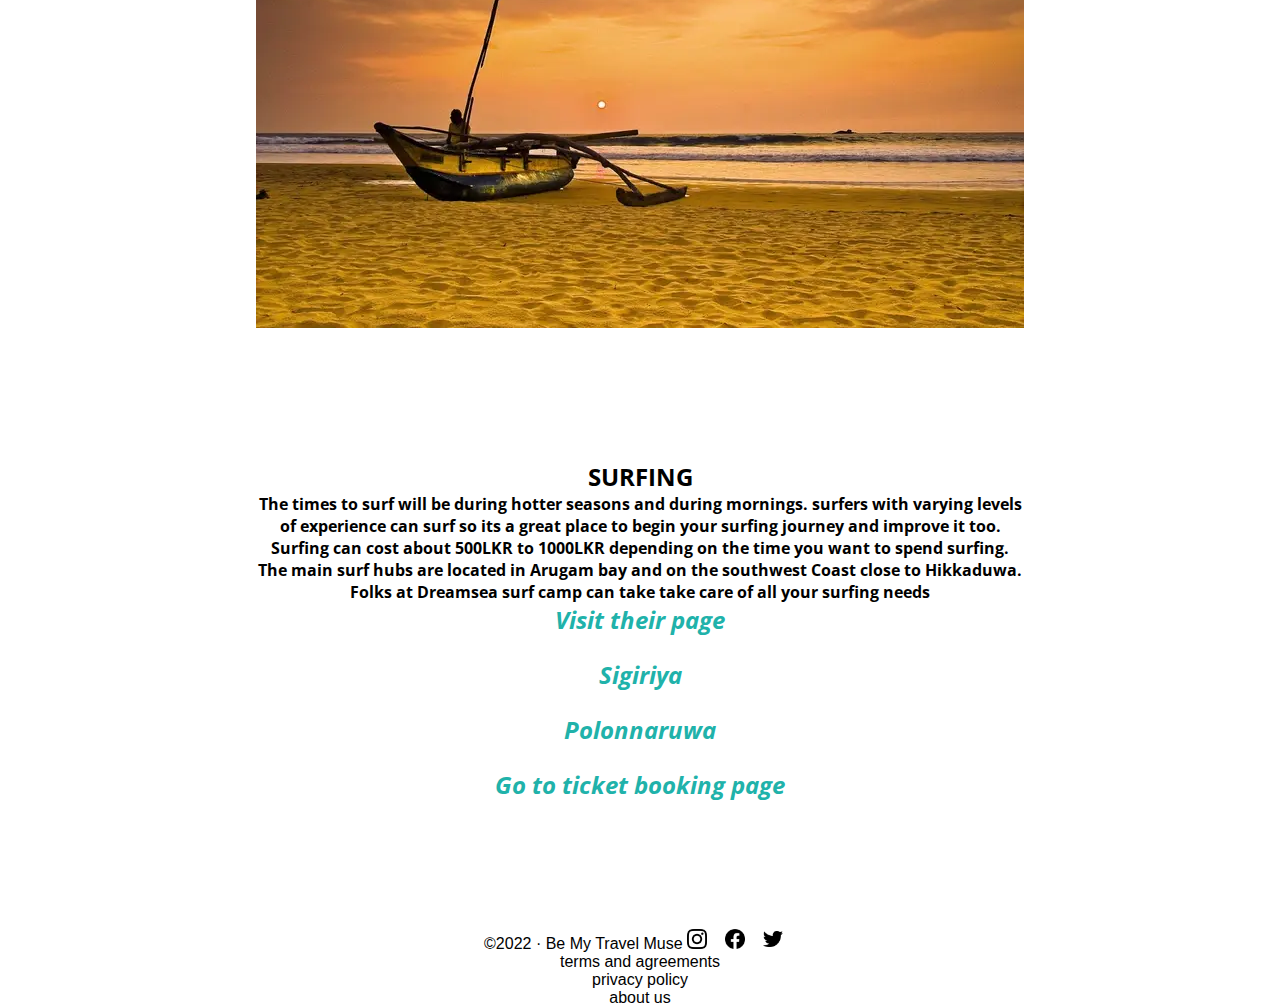
==== commit db6622f5: "Add files via upload" ====
--- a/act2.html
+++ b/act2.html
@@ -118,13 +118,14 @@
         <a class="RED" href="https://dreamseasurfcamp.com/srilanka/booking/">Visit their page </a><br><br>
         <a href="h1.html" class="RED">Sigiriya</a><br><br>
         <a href="heritagelocation2.html" class="RED">Polonnaruwa</a><br><br>
+        <a href="ticket.html" class="RED">Go to ticket booking page</a>
      </div>
 
     
      
 </div>
 
-<a href="ticket.html" class="RED">Go to ticket booking page</a>
+
 
 
 
